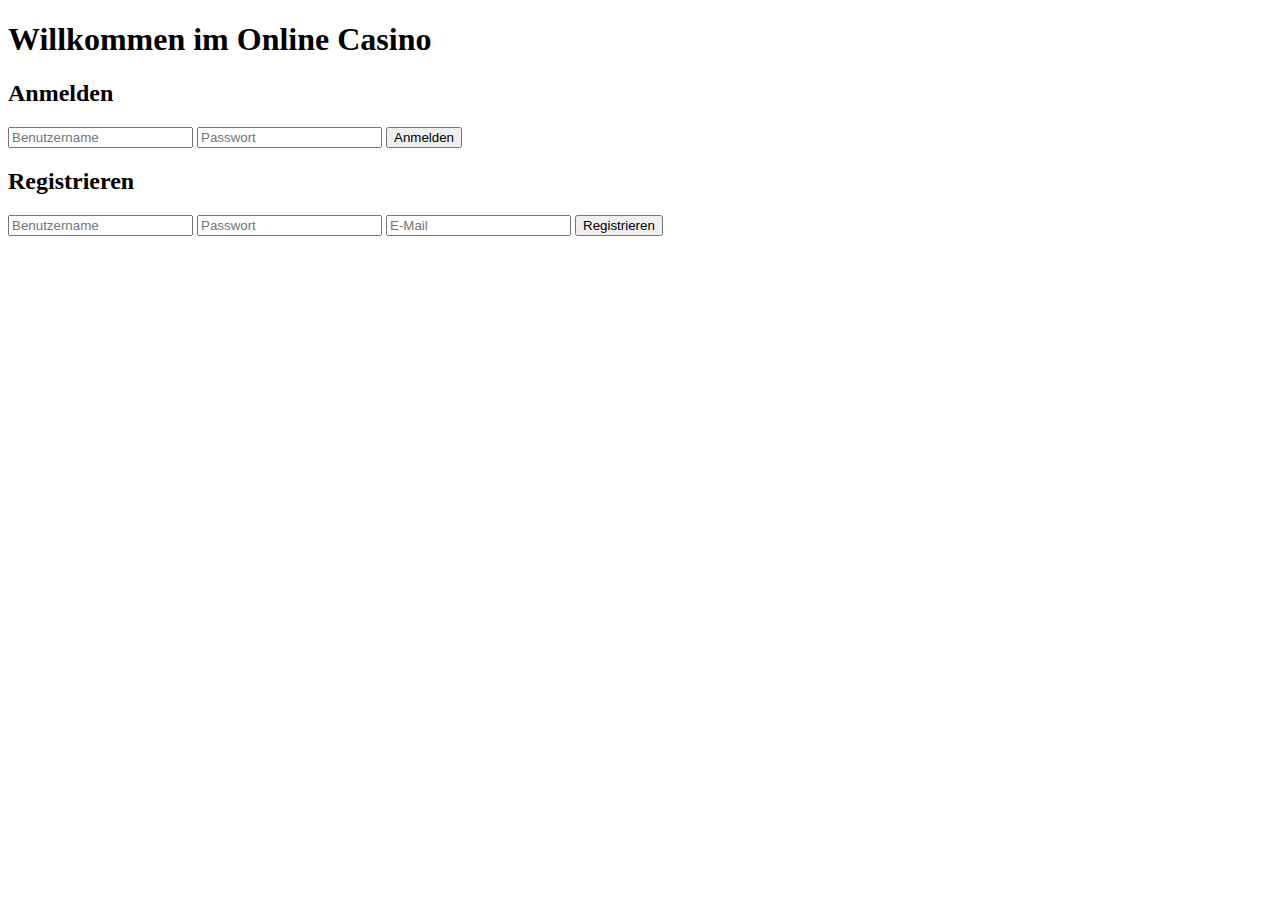
==== index.html @ 1e5b5f50 "JO" ====
<!DOCTYPE html>
<html lang="de">
<head>
    <title>Online Casino - Login</title>
</head>
<body>
    <h1>Willkommen im Online Casino</h1>
    <h2>Anmelden</h2>
    <form action="auth.php" method="POST">
        <input type="text" name="username" placeholder="Benutzername" required>
        <input type="password" name="password" placeholder="Passwort" required>
        <button type="submit" name="login">Anmelden</button>
    </form>

    <h2>Registrieren</h2>
    <form action="auth.php" method="POST">
        <input type="text" name="username" placeholder="Benutzername" required>
        <input type="password" name="password" placeholder="Passwort" required>
        <input type="email" name="email" placeholder="E-Mail">
        <button type="submit" name="register">Registrieren</button>
    </form>
</body>
</html>
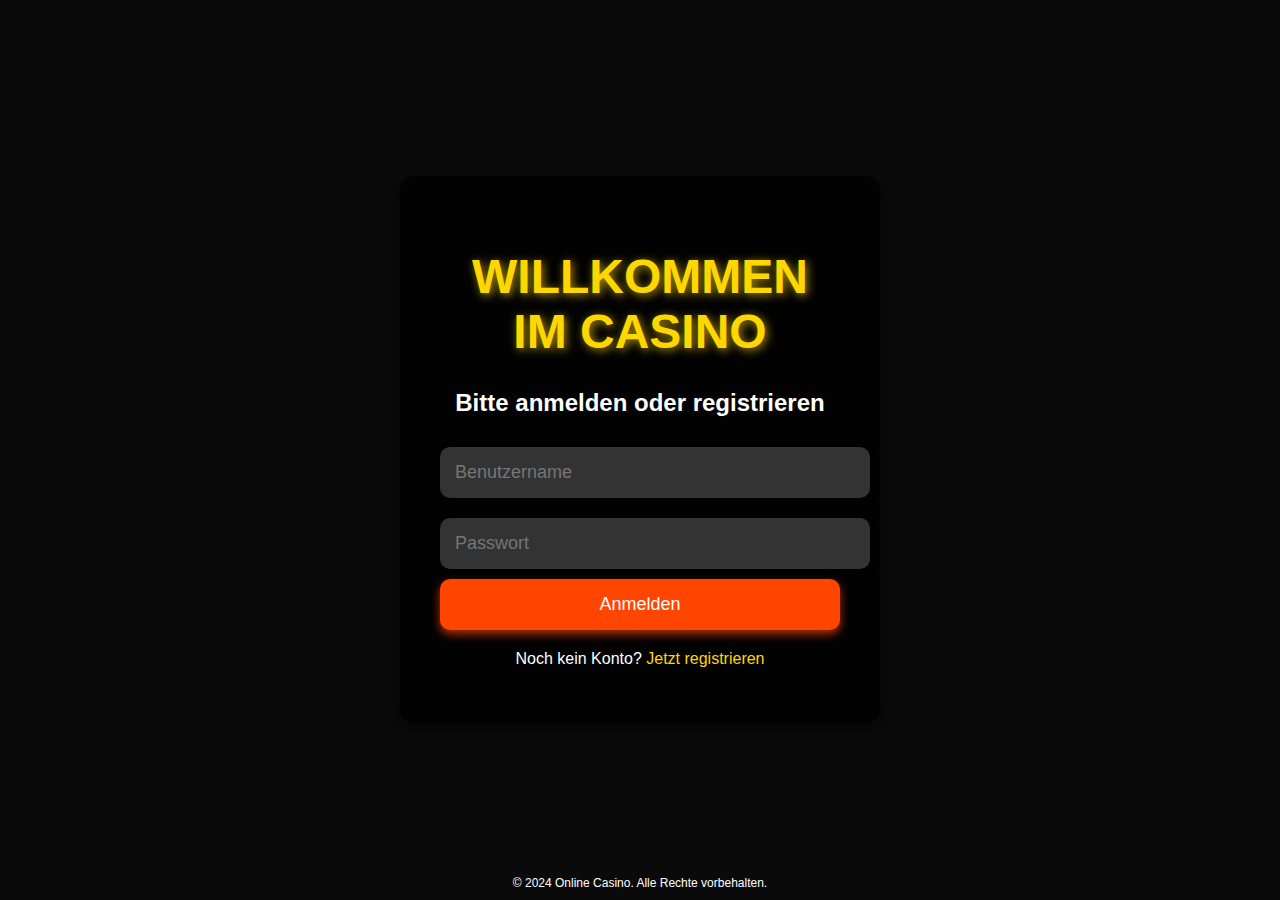
==== commit c604ebdf: "T" ====
--- a/index.html
+++ b/index.html
@@ -1,23 +1,31 @@
 <!DOCTYPE html>
 <html lang="de">
 <head>
-    <title>Online Casino - Login</title>
+    <meta charset="UTF-8">
+    <meta name="viewport" content="width=device-width, initial-scale=1.0">
+    <title>Online Casino Login</title>
+    <link rel="stylesheet" href="style.css">
 </head>
 <body>
-    <h1>Willkommen im Online Casino</h1>
-    <h2>Anmelden</h2>
-    <form action="auth.php" method="POST">
-        <input type="text" name="username" placeholder="Benutzername" required>
-        <input type="password" name="password" placeholder="Passwort" required>
-        <button type="submit" name="login">Anmelden</button>
-    </form>
+    <div class="container">
+        <h1>Willkommen im Casino</h1>
+        <h2>Bitte anmelden oder registrieren</h2>
 
-    <h2>Registrieren</h2>
-    <form action="auth.php" method="POST">
-        <input type="text" name="username" placeholder="Benutzername" required>
-        <input type="password" name="password" placeholder="Passwort" required>
-        <input type="email" name="email" placeholder="E-Mail">
-        <button type="submit" name="register">Registrieren</button>
-    </form>
+        <!-- Login Formular -->
+        <form action="/auth.php" method="POST">
+            <input type="text" name="username" placeholder="Benutzername" required>
+            <input type="password" name="password" placeholder="Passwort" required>
+            <button type="submit" name="login">Anmelden</button>
+        </form>
+
+        <!-- Registrierungsbereich -->
+        <div style="margin-top: 20px; color: #fff;">
+            <p>Noch kein Konto? <a href="register.html" style="color: #FFD700; text-decoration: none;">Jetzt registrieren</a></p>
+        </div>
+    </div>
+
+    <footer>
+        &copy; 2024 Online Casino. Alle Rechte vorbehalten.
+    </footer>
 </body>
 </html>
--- a/style.css
+++ b/style.css
@@ -0,0 +1,101 @@
+/* Allgemeine Styles */
+body {
+    font-family: 'Arial', sans-serif;
+    background: #0a0a0a;
+    color: #fff;
+    margin: 0;
+    padding: 0;
+    display: flex;
+    justify-content: center;
+    align-items: center;
+    height: 100vh;
+    overflow: hidden;
+    background-image: url('casino-background.jpg'); /* Optional: Hintergrundbild */
+    background-size: cover;
+    background-position: center;
+}
+
+.container {
+    background-color: rgba(0, 0, 0, 0.8);
+    border-radius: 15px;
+    box-shadow: 0 4px 20px rgba(0, 0, 0, 0.5);
+    padding: 40px;
+    text-align: center;
+    max-width: 400px;
+    width: 100%;
+}
+
+h1 {
+    font-size: 48px;
+    color: #FFD700; /* Gold */
+    margin-bottom: 30px;
+    text-transform: uppercase;
+    text-shadow: 2px 2px 10px rgba(255, 215, 0, 0.7);
+}
+
+h2 {
+    font-size: 24px;
+    color: #fff;
+    margin-bottom: 20px;
+    font-weight: bold;
+}
+
+input[type="text"], input[type="password"] {
+    width: 100%;
+    padding: 15px;
+    margin: 10px 0;
+    border-radius: 10px;
+    border: none;
+    font-size: 18px;
+    background: #333;
+    color: #fff;
+    box-shadow: 0 4px 10px rgba(0, 0, 0, 0.3);
+}
+
+input[type="text"]:focus, input[type="password"]:focus {
+    outline: none;
+    border: 2px solid #FFD700;
+}
+
+button {
+    width: 100%;
+    padding: 15px;
+    font-size: 18px;
+    border-radius: 10px;
+    background: #FF4500; /* Neon Orange */
+    color: #fff;
+    border: none;
+    cursor: pointer;
+    transition: 0.3s;
+    box-shadow: 0 4px 10px rgba(255, 69, 0, 0.7);
+}
+
+button:hover {
+    background: #FF6347; /* Helles Neon-Orange */
+    box-shadow: 0 6px 15px rgba(255, 69, 0, 0.9);
+}
+
+footer {
+    position: absolute;
+    bottom: 10px;
+    text-align: center;
+    color: #fff;
+    font-size: 12px;
+}
+
+/* Einfache Animation für Button */
+@keyframes pulse {
+    0% {
+        transform: scale(1);
+    }
+    50% {
+        transform: scale(1.1);
+    }
+    100% {
+        transform: scale(1);
+    }
+}
+
+button {
+    animation: pulse 2s infinite ease-in-out;
+}
